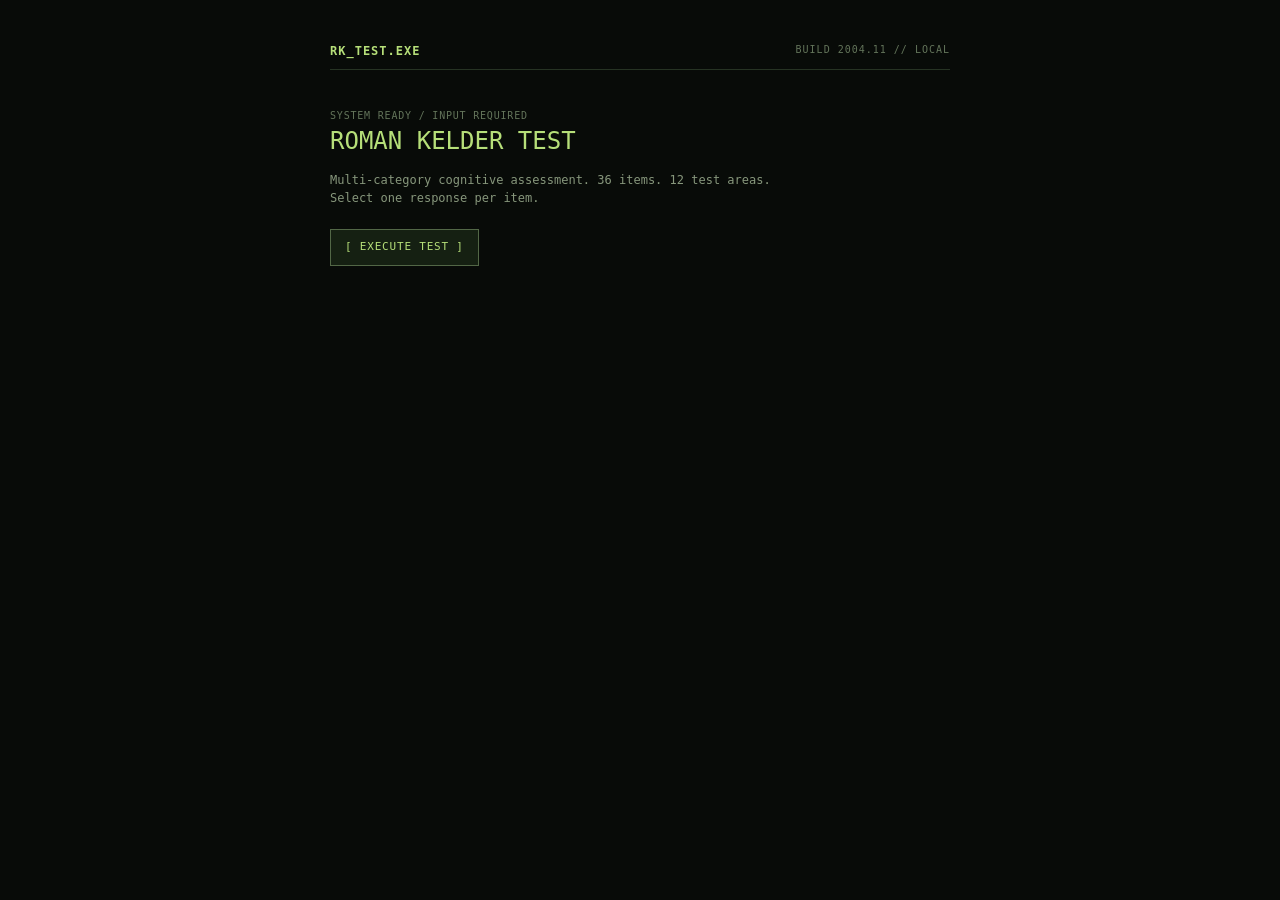
==== roman-kelder-test.html @ cb391447 "Add Roman Kelder Test early-2000s virus terminal edition" ====
<!doctype html>
<html lang="en"><head><meta charset="utf-8"><meta name="viewport" content="width=device-width,initial-scale=1"><title>Roman Kelder Test</title>
<style>
:root{--bg:#080b08;--fg:#b7c7a4;--dim:#63745a;--green:#b6df79;--red:#b45a4d;--line:#263323}
*{box-sizing:border-box}body{margin:0;background:var(--bg);color:var(--fg);font:13px/1.5 "Lucida Console",Monaco,monospace}
main{width:min(620px,calc(100% - 34px));margin:0 auto;padding:42px 0 60px}
header{display:flex;justify-content:space-between;border-bottom:1px solid var(--line);padding-bottom:9px;color:var(--dim);font-size:10px;letter-spacing:1px}.brand{color:var(--green);font-weight:bold;font-size:12px}
section{padding-top:38px}h1{font-size:24px;color:var(--green);font-weight:normal;margin:0 0 12px}h2{font-size:15px;color:#d0d9c5;font-weight:normal;margin:0 0 18px}p{font-size:12px;color:#87977c;max-width:460px;margin:0 0 22px}.small{font-size:10px;color:var(--dim);letter-spacing:.8px}
button{font:inherit;cursor:pointer}.primary{background:#152012;color:var(--green);border:1px solid #526746;padding:9px 14px;font-size:11px;letter-spacing:.8px}.primary:hover{background:#22321a;border-color:var(--green)}.primary:disabled{opacity:.35;cursor:default}.hidden{display:none!important}
.status{display:flex;justify-content:space-between;color:var(--dim);font-size:10px;margin-bottom:8px}.track{height:2px;background:#1c2719;margin-bottom:28px}.track span{display:block;height:2px;background:var(--green);width:0}.category{font-size:10px;color:var(--red);letter-spacing:1.3px;margin-bottom:10px;text-transform:uppercase}
.answers{display:grid;gap:6px}.answer{display:flex;gap:11px;width:100%;text-align:left;background:transparent;border:1px solid #1d2a1a;color:#aab99e;padding:10px 11px;font-size:12px}.answer:hover,.answer.selected{border-color:#6b8554;background:#111b0f;color:#d4e2c8}.key{color:var(--green);font-size:10px;min-width:12px}
.controls{display:flex;justify-content:space-between;align-items:center;margin-top:20px}.back{border:0;background:none;color:var(--dim);padding:8px 0;font-size:10px}.back:hover{color:var(--green)}.score{font-size:34px;color:var(--green);margin:12px 0 3px}.rows{margin-top:22px;border-top:1px solid var(--line)}.row{display:grid;grid-template-columns:150px 1fr 35px;gap:12px;align-items:center;padding:9px 0;border-bottom:1px solid #1b2619;font-size:10px;color:#9eae91}.bar{height:3px;background:#202b1d}.bar i{display:block;height:3px;background:var(--green)}.note{margin-top:20px;font-size:10px;color:var(--dim);max-width:470px}
@media(max-width:460px){main{padding-top:27px}.row{grid-template-columns:115px 1fr 32px}}
</style></head><body><main>
<header><span class="brand">RK_TEST.EXE</span><span>BUILD 2004.11 // LOCAL</span></header>
<section id="home"><div class="small">SYSTEM READY / INPUT REQUIRED</div><h1>ROMAN KELDER TEST</h1><p>Multi-category cognitive assessment. 36 items. 12 test areas. Select one response per item.</p><button class="primary" id="start">[ EXECUTE TEST ]</button></section>
<section id="quiz" class="hidden"><div class="status"><span id="counter">ITEM 01 / 36</span><span id="pct">03%</span></div><div class="track"><span id="fill"></span></div><div class="category" id="category"></div><h2 id="question"></h2><div class="answers" id="answers"></div><div class="controls"><button class="back" id="back">&lt; BACK</button><button class="primary" id="next" disabled>[ CONTINUE ]</button></div></section>
<section id="results" class="hidden"><div class="small">PROCESS COMPLETE</div><h1>RESULT LOG</h1><div class="score" id="score">—</div><div class="small">CORRECT RESPONSES</div><div class="rows" id="rows"></div><p class="note">Experimental test only. Not a validated IQ test or scientific measure of intelligence.</p><button class="primary" id="again">[ RESTART ]</button></section>
</main><script>
const data=[
["Logic","All Neris are Vals. No Vals are Tors. Can a Neri be a Tor?",["Yes","No","Sometimes","Not enough information"],1],
["Logic","If the statement “A or B” is false, what must be true?",["A is true","B is true","Both are false","Both are true"],2],
["Logic","Mira is older than Sol. Sol is older than Ren. Who is youngest?",["Mira","Sol","Ren","Cannot be determined"],2],
["Mathematics","What is 15% of 240?",["24","30","36","40"],2],
["Mathematics","A number is doubled and then 6 is added. The result is 20. What is the number?",["6","7","8","9"],1],
["Mathematics","What comes next: 3, 6, 12, 24, ...?",["36","42","48","54"],2],
["Spatial reasoning","A cube is painted on every face, then cut into 27 equal smaller cubes. How many have paint on exactly two faces?",["8","12","16","20"],1],
["Spatial reasoning","A shape is rotated 180 degrees. Which property stays the same?",["Its orientation","Its colour","Its size","Its position"],2],
["Spatial reasoning","A map uses 1 cm to represent 5 km. Two places are 7 cm apart. What is the real distance?",["12 km","25 km","30 km","35 km"],3],
["Memory","Remember this sequence: 4 – 1 – 8 – 3 – 6. What was the third number?",["1","3","6","8"],3],
["Memory","Which item appeared in this list: oak, glass, river, copper?",["Stone","Copper","Cloud","Silver"],1],
["Memory","Remember: BLUE, 27, LAMP, 9. Which number appeared?",["17","19","27","29"],2],
["Pattern recognition","What comes next: A, C, F, J, O, ...?",["S","T","U","V"],2],
["Pattern recognition","Which number does not fit the pattern?",["16","25","36","48"],3],
["Pattern recognition","Complete the pattern: ▲ ■ ▲ ■ ▲ ...",["▲","■","●","◆"],1],
["Creativity","Which is the most unusual practical use for a paperclip?",["Bookmark","Small hook","Wire sculpture","All are possible"],3],
["Creativity","You need to explain a difficult idea to a child. What is the best starting point?",["Use technical terms","Find a familiar comparison","Repeat the definition","Avoid examples"],1],
["Creativity","A new idea can often come from:",["Combining unrelated concepts","Following the first idea","Avoiding all limits","Copying an existing solution"],0],
["Strategy","You have limited time and three tasks. What should you consider first?",["Which is easiest","Which has the greatest impact and urgency","Which is most enjoyable","Which was assigned last"],1],
["Strategy","An opponent repeatedly chooses the same move. What is the best response?",["Keep doing the same thing","Adapt to exploit the pattern","Quit immediately","Ignore their choices"],1],
["Strategy","A plan is failing halfway through. What is generally the strongest response?",["Continue unchanged","Review the evidence and adjust","Blame the tools","Abandon the goal"],1],
["Language","Which word is closest in meaning to “reluctant”?",["Eager","Unwilling","Certain","Careless"],1],
["Language","Choose the clearest sentence.",["Due to the fact that it rained, we stayed in","Because it rained, we stayed in","It was raining, this caused staying in","Rain was the reason for indoors"],1],
["Language","Book is to reading as fork is to ...",["Drawing","Eating","Writing","Listening"],1],
["Observation","What is most useful when checking whether two accounts describe the same event?",["The writer's mood","Specific time and location","The length of each account","The vocabulary used"],1],
["Observation","A price rises from 80 to 100. What is the percentage increase?",["20%","25%","30%","40%"],1],
["Observation","A machine is louder than usual. What is the best first step?",["Assume it is fine","Check for a change or warning sign","Turn it up","Take it apart immediately"],1],
["Problem solving","A lamp does not turn on. What is the most sensible first check?",["Replace the whole lamp","Check the power source","Paint the switch","Move the furniture"],1],
["Problem solving","You have a 5-litre jug and a 3-litre jug. What is the greatest amount you can measure exactly using them?",["2 litres","3 litres","5 litres","8 litres"],3],
["Problem solving","A task seems impossible. What is most likely to help?",["Break it into smaller parts","Work faster without a plan","Ignore the constraints","Wait for inspiration"],0],
["Adaptability","A new tool changes how your team works. What is the best approach?",["Reject it immediately","Experiment and learn what works","Use it without checking","Wait for everyone else"],1],
["Adaptability","You discover your original assumption was wrong. What should change first?",["Your conclusion","The evidence","The question itself","Nothing"],0],
["Adaptability","When instructions are unclear, a good first step is to:",["Guess and continue","Identify what is unclear and ask","Stop permanently","Do everything at once"],1],
["Social reasoning","A friend becomes unusually quiet during a conversation. What is a thoughtful response?",["Assume they are bored","Ask gently if something is on their mind","Speak louder","Change the subject immediately"],1],
["Social reasoning","Two people disagree strongly. What is most likely to help?",["Decide who is right immediately","Understand what each person is concerned about","Avoid listening","Repeat your own point"],1],
["Social reasoning","Someone gives you critical feedback. What is a useful first response?",["Dismiss it","Ask for a specific example","Argue immediately","Take it as a personal attack"],1]
];
let index=0,answers=Array(data.length).fill(null);const $=id=>document.getElementById(id);
function screen(name){["home","quiz","results"].forEach(s=>$(s).classList.toggle("hidden",s!==name));}
function draw(){const q=data[index],n=index+1,p=Math.round(n/data.length*100);$("counter").textContent=`ITEM ${String(n).padStart(2,"0")} / ${data.length}`;$("pct").textContent=String(p).padStart(2,"0")+"%";$("fill").style.width=p+"%";$("category").textContent=q[0].toUpperCase();$("question").textContent=q[1];$("answers").replaceChildren();q[2].forEach((v,i)=>{const b=document.createElement("button");b.className="answer"+(answers[index]===i?" selected":"");const k=document.createElement("span");k.className="key";k.textContent=String.fromCharCode(65+i);const t=document.createElement("span");t.textContent=v;b.append(k,t);b.onclick=()=>{answers[index]=i;draw();};$("answers").append(b);});$("back").style.visibility=index===0?"hidden":"visible";$("next").disabled=answers[index]===null;$("next").textContent=index===data.length-1?"[ FINISH ]":"[ CONTINUE ]";}
function finish(){screen("results");let total=0,groups={};data.forEach((q,i)=>{if(!groups[q[0]])groups[q[0]]={right:0,count:0};groups[q[0]].count++;if(answers[i]===q[3]){total++;groups[q[0]].right++;}});$("score").textContent=total+" / "+data.length;$("rows").replaceChildren();Object.entries(groups).forEach(([name,g])=>{const r=document.createElement("div");r.className="row";const l=document.createElement("span");l.textContent=name;const m=document.createElement("div");m.className="bar";const f=document.createElement("i");f.style.width=(g.right/g.count*100)+"%";m.append(f);const v=document.createElement("span");v.textContent=g.right+"/"+g.count;r.append(l,m,v);$("rows").append(r);});}
$("start").onclick=()=>{index=0;screen("quiz");draw();};$("back").onclick=()=>{if(index>0){index--;draw();}};$("next").onclick=()=>{if(answers[index]===null)return;if(index<data.length-1){index++;draw();}else finish();};$("again").onclick=()=>{index=0;answers=Array(data.length).fill(null);screen("home");};
</script></body></html>
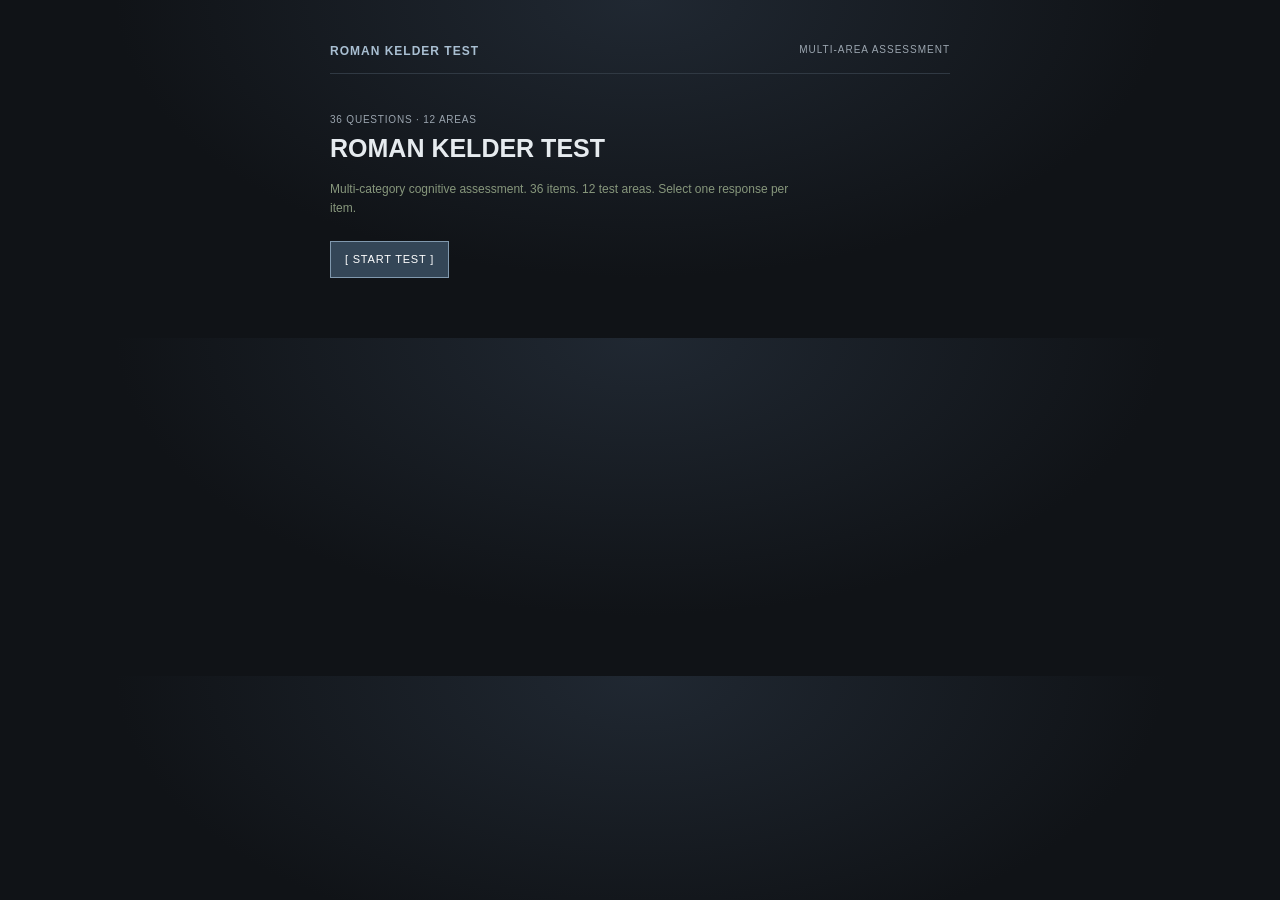
==== commit a2088af3: "Match assessment page to dark professional design" ====
--- a/roman-kelder-test.html
+++ b/roman-kelder-test.html
@@ -1,19 +1,19 @@
 <!doctype html>
 <html lang="en"><head><meta charset="utf-8"><meta name="viewport" content="width=device-width,initial-scale=1"><title>Roman Kelder Test</title>
 <style>
-:root{--bg:#080b08;--fg:#b7c7a4;--dim:#63745a;--green:#b6df79;--red:#b45a4d;--line:#263323}
-*{box-sizing:border-box}body{margin:0;background:var(--bg);color:var(--fg);font:13px/1.5 "Lucida Console",Monaco,monospace}
+:root{--bg:#101317;--fg:#e6ebef;--dim:#9ba5af;--green:#a9bfd2;--red:#a9bfd2;--line:#303943}
+*{box-sizing:border-box}body{margin:0;background:radial-gradient(ellipse at 50% 0%,#202832 0%,var(--bg) 58%);color:var(--fg);font:14px/1.6 Inter,-apple-system,BlinkMacSystemFont,"Segoe UI",Arial,sans-serif}
 main{width:min(620px,calc(100% - 34px));margin:0 auto;padding:42px 0 60px}
-header{display:flex;justify-content:space-between;border-bottom:1px solid var(--line);padding-bottom:9px;color:var(--dim);font-size:10px;letter-spacing:1px}.brand{color:var(--green);font-weight:bold;font-size:12px}
-section{padding-top:38px}h1{font-size:24px;color:var(--green);font-weight:normal;margin:0 0 12px}h2{font-size:15px;color:#d0d9c5;font-weight:normal;margin:0 0 18px}p{font-size:12px;color:#87977c;max-width:460px;margin:0 0 22px}.small{font-size:10px;color:var(--dim);letter-spacing:.8px}
-button{font:inherit;cursor:pointer}.primary{background:#152012;color:var(--green);border:1px solid #526746;padding:9px 14px;font-size:11px;letter-spacing:.8px}.primary:hover{background:#22321a;border-color:var(--green)}.primary:disabled{opacity:.35;cursor:default}.hidden{display:none!important}
-.status{display:flex;justify-content:space-between;color:var(--dim);font-size:10px;margin-bottom:8px}.track{height:2px;background:#1c2719;margin-bottom:28px}.track span{display:block;height:2px;background:var(--green);width:0}.category{font-size:10px;color:var(--red);letter-spacing:1.3px;margin-bottom:10px;text-transform:uppercase}
-.answers{display:grid;gap:6px}.answer{display:flex;gap:11px;width:100%;text-align:left;background:transparent;border:1px solid #1d2a1a;color:#aab99e;padding:10px 11px;font-size:12px}.answer:hover,.answer.selected{border-color:#6b8554;background:#111b0f;color:#d4e2c8}.key{color:var(--green);font-size:10px;min-width:12px}
-.controls{display:flex;justify-content:space-between;align-items:center;margin-top:20px}.back{border:0;background:none;color:var(--dim);padding:8px 0;font-size:10px}.back:hover{color:var(--green)}.score{font-size:34px;color:var(--green);margin:12px 0 3px}.rows{margin-top:22px;border-top:1px solid var(--line)}.row{display:grid;grid-template-columns:150px 1fr 35px;gap:12px;align-items:center;padding:9px 0;border-bottom:1px solid #1b2619;font-size:10px;color:#9eae91}.bar{height:3px;background:#202b1d}.bar i{display:block;height:3px;background:var(--green)}.note{margin-top:20px;font-size:10px;color:var(--dim);max-width:470px}
+header{display:flex;justify-content:space-between;border-bottom:1px solid var(--line);padding-bottom:12px;color:var(--dim);font-size:10px;letter-spacing:1px}.brand{color:var(--green);font-weight:650;font-size:12px}
+section{padding-top:38px}h1{font-size:25px;color:var(--fg);font-weight:650;margin:0 0 12px}h2{font-size:15px;color:#d0d9c5;font-weight:normal;margin:0 0 18px}p{font-size:12px;color:#87977c;max-width:460px;margin:0 0 22px}.small{font-size:10px;color:var(--dim);letter-spacing:.8px}
+button{font:inherit;cursor:pointer}.primary{background:#344657;color:#fff;border:1px solid #8199ae;padding:9px 14px;font-size:11px;letter-spacing:.8px}.primary:hover{background:#40576b;border-color:#b7c8d7}.primary:disabled{opacity:.35;cursor:default}.hidden{display:none!important}
+.status{display:flex;justify-content:space-between;color:var(--dim);font-size:10px;margin-bottom:8px}.track{height:2px;background:#2b333c;margin-bottom:28px}.track span{display:block;height:2px;background:var(--green);width:0}.category{font-size:10px;color:var(--red);letter-spacing:1.3px;margin-bottom:10px;text-transform:uppercase}
+.answers{display:grid;gap:6px}.answer{display:flex;gap:11px;width:100%;text-align:left;background:#1d242c;border:1px solid #303943;color:#e6ebef;padding:10px 11px;font-size:12px}.answer:hover,.answer.selected{border-color:#73889a;background:#242e38;color:#fff}.key{color:var(--green);font-size:10px;min-width:12px}
+.controls{display:flex;justify-content:space-between;align-items:center;margin-top:20px}.back{border:0;background:none;color:var(--dim);padding:8px 0;font-size:10px}.back:hover{color:var(--green)}.score{font-size:34px;color:var(--green);margin:12px 0 3px}.rows{margin-top:22px;border-top:1px solid var(--line)}.row{display:grid;grid-template-columns:150px 1fr 35px;gap:12px;align-items:center;padding:9px 0;border-bottom:1px solid #303943;font-size:10px;color:#c0c8d0}.bar{height:3px;background:#2b333c}.bar i{display:block;height:3px;background:var(--green)}.note{margin-top:20px;font-size:10px;color:var(--dim);max-width:470px}
 @media(max-width:460px){main{padding-top:27px}.row{grid-template-columns:115px 1fr 32px}}
 </style></head><body><main>
-<header><span class="brand">RK_TEST.EXE</span><span>BUILD 2004.11 // LOCAL</span></header>
-<section id="home"><div class="small">SYSTEM READY / INPUT REQUIRED</div><h1>ROMAN KELDER TEST</h1><p>Multi-category cognitive assessment. 36 items. 12 test areas. Select one response per item.</p><button class="primary" id="start">[ EXECUTE TEST ]</button></section>
+<header><span class="brand">ROMAN KELDER TEST</span><span>MULTI-AREA ASSESSMENT</span></header>
+<section id="home"><div class="small">36 QUESTIONS · 12 AREAS</div><h1>ROMAN KELDER TEST</h1><p>Multi-category cognitive assessment. 36 items. 12 test areas. Select one response per item.</p><button class="primary" id="start">[ START TEST ]</button></section>
 <section id="quiz" class="hidden"><div class="status"><span id="counter">ITEM 01 / 36</span><span id="pct">03%</span></div><div class="track"><span id="fill"></span></div><div class="category" id="category"></div><h2 id="question"></h2><div class="answers" id="answers"></div><div class="controls"><button class="back" id="back">&lt; BACK</button><button class="primary" id="next" disabled>[ CONTINUE ]</button></div></section>
 <section id="results" class="hidden"><div class="small">PROCESS COMPLETE</div><h1>RESULT LOG</h1><div class="score" id="score">—</div><div class="small">CORRECT RESPONSES</div><div class="rows" id="rows"></div><p class="note">Experimental test only. Not a validated IQ test or scientific measure of intelligence.</p><button class="primary" id="again">[ RESTART ]</button></section>
 </main><script>
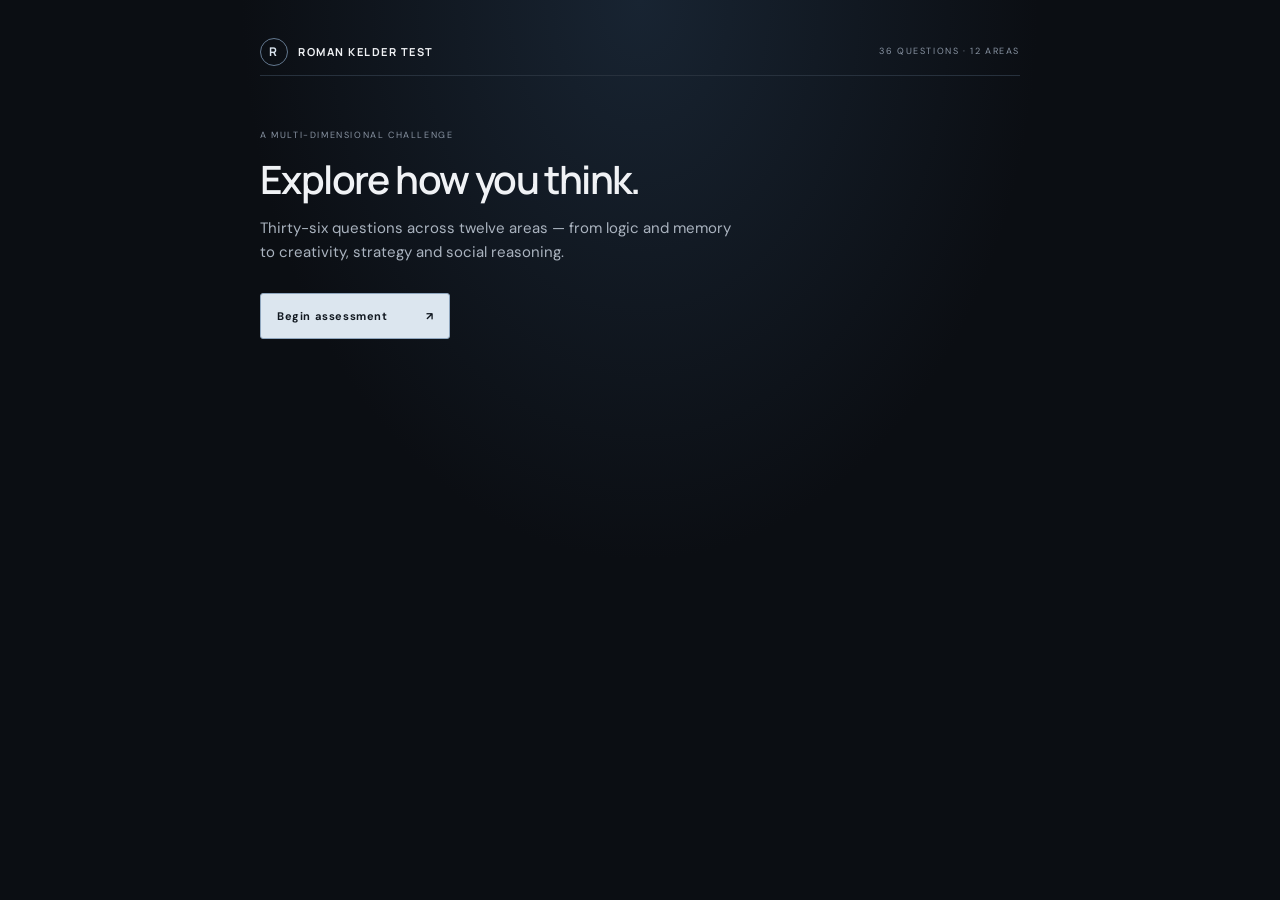
==== commit 8ad734b2: "Redesign assessment page to match premium visual identity" ====
--- a/roman-kelder-test.html
+++ b/roman-kelder-test.html
@@ -1,21 +1,24 @@
 <!doctype html>
-<html lang="en"><head><meta charset="utf-8"><meta name="viewport" content="width=device-width,initial-scale=1"><title>Roman Kelder Test</title>
+<html lang="en"><head><meta charset="utf-8"><meta name="viewport" content="width=device-width,initial-scale=1"><meta name="theme-color" content="#0b0e13"><title>Roman Kelder Test — Assessment</title>
+<link rel="preconnect" href="https://fonts.googleapis.com"><link rel="preconnect" href="https://fonts.gstatic.com" crossorigin><link href="https://fonts.googleapis.com/css2?family=DM+Sans:wght@400;500;600;700&family=Manrope:wght@400;500;600;700;800&display=swap" rel="stylesheet">
 <style>
-:root{--bg:#101317;--fg:#e6ebef;--dim:#9ba5af;--green:#a9bfd2;--red:#a9bfd2;--line:#303943}
-*{box-sizing:border-box}body{margin:0;background:radial-gradient(ellipse at 50% 0%,#202832 0%,var(--bg) 58%);color:var(--fg);font:14px/1.6 Inter,-apple-system,BlinkMacSystemFont,"Segoe UI",Arial,sans-serif}
-main{width:min(620px,calc(100% - 34px));margin:0 auto;padding:42px 0 60px}
-header{display:flex;justify-content:space-between;border-bottom:1px solid var(--line);padding-bottom:12px;color:var(--dim);font-size:10px;letter-spacing:1px}.brand{color:var(--green);font-weight:650;font-size:12px}
-section{padding-top:38px}h1{font-size:25px;color:var(--fg);font-weight:650;margin:0 0 12px}h2{font-size:15px;color:#d0d9c5;font-weight:normal;margin:0 0 18px}p{font-size:12px;color:#87977c;max-width:460px;margin:0 0 22px}.small{font-size:10px;color:var(--dim);letter-spacing:.8px}
-button{font:inherit;cursor:pointer}.primary{background:#344657;color:#fff;border:1px solid #8199ae;padding:9px 14px;font-size:11px;letter-spacing:.8px}.primary:hover{background:#40576b;border-color:#b7c8d7}.primary:disabled{opacity:.35;cursor:default}.hidden{display:none!important}
-.status{display:flex;justify-content:space-between;color:var(--dim);font-size:10px;margin-bottom:8px}.track{height:2px;background:#2b333c;margin-bottom:28px}.track span{display:block;height:2px;background:var(--green);width:0}.category{font-size:10px;color:var(--red);letter-spacing:1.3px;margin-bottom:10px;text-transform:uppercase}
-.answers{display:grid;gap:6px}.answer{display:flex;gap:11px;width:100%;text-align:left;background:#1d242c;border:1px solid #303943;color:#e6ebef;padding:10px 11px;font-size:12px}.answer:hover,.answer.selected{border-color:#73889a;background:#242e38;color:#fff}.key{color:var(--green);font-size:10px;min-width:12px}
-.controls{display:flex;justify-content:space-between;align-items:center;margin-top:20px}.back{border:0;background:none;color:var(--dim);padding:8px 0;font-size:10px}.back:hover{color:var(--green)}.score{font-size:34px;color:var(--green);margin:12px 0 3px}.rows{margin-top:22px;border-top:1px solid var(--line)}.row{display:grid;grid-template-columns:150px 1fr 35px;gap:12px;align-items:center;padding:9px 0;border-bottom:1px solid #303943;font-size:10px;color:#c0c8d0}.bar{height:3px;background:#2b333c}.bar i{display:block;height:3px;background:var(--green)}.note{margin-top:20px;font-size:10px;color:var(--dim);max-width:470px}
-@media(max-width:460px){main{padding-top:27px}.row{grid-template-columns:115px 1fr 32px}}
+:root{color-scheme:dark;--bg:#0b0e13;--panel:#111720;--fg:#f0f2f5;--dim:#8994a3;--accent:#a9bfd5;--line:#27313d}
+*{box-sizing:border-box}body{margin:0;min-height:100vh;background:radial-gradient(ellipse at 50% 0,#182432 0,transparent 44%),var(--bg);color:var(--fg);font:14px/1.65 "DM Sans",Arial,sans-serif}
+main{width:min(760px,calc(100% - 40px));margin:0 auto;padding:28px 0 60px}
+header{height:48px;display:flex;align-items:center;justify-content:space-between;border-bottom:1px solid var(--line);color:var(--dim);font-size:9px;letter-spacing:1.6px}.brand{display:flex;align-items:center;gap:10px;color:var(--fg);font:700 11px "Manrope";letter-spacing:1.5px}.brand:before{content:"R";display:grid;place-items:center;width:26px;height:26px;border:1px solid #63788f;border-radius:50%;font-size:12px;color:#dce6f0}
+section{padding-top:52px}h1{font:600 39px/1.2 "Manrope";letter-spacing:-1.6px;color:var(--fg);margin:13px 0}h2{font:600 25px/1.4 "Manrope";letter-spacing:-.6px;color:var(--fg);margin:0 0 24px}.small,.category{font-size:9px;color:var(--dim);letter-spacing:1.6px}.intro-copy{font-size:15px;color:#aab3bf;max-width:480px;margin:0 0 28px}
+button{font:inherit;cursor:pointer}.primary{display:flex;align-items:center;gap:38px;background:#dce6ef;color:#111820;border:1px solid #8ea5bd;border-radius:3px;padding:13px 16px;font-size:11px;font-weight:700;letter-spacing:.6px}.primary:hover{background:#fff}.primary:disabled{opacity:.35;cursor:default}.hidden{display:none!important}
+.status{display:flex;justify-content:space-between;color:var(--dim);font-size:9px;letter-spacing:1.4px;margin-bottom:12px}.status b{color:var(--fg)}.track{height:2px;background:#222c37;margin-bottom:38px}.track span{display:block;height:2px;background:var(--accent);width:0;transition:width .2s}.category{color:#9fb4ca;margin-bottom:12px;text-transform:uppercase}
+.answers{display:grid;grid-template-columns:1fr 1fr;gap:10px}.answer{display:flex;align-items:center;gap:12px;min-height:56px;width:100%;text-align:left;background:var(--panel);border:1px solid var(--line);border-radius:3px;color:#e6ebef;padding:12px 14px;font-size:13px;transition:border-color .15s,background .15s}.answer:hover,.answer.selected{border-color:#829ab3;background:#182331;color:#fff}.key{color:var(--accent);font-size:10px;min-width:13px;font-weight:700}
+.controls{display:flex;justify-content:space-between;align-items:center;margin-top:24px}.back{border:0;background:none;color:var(--dim);padding:8px 0;font-size:11px}.back:hover{color:var(--fg)}
+.score{font:700 54px "Manrope";letter-spacing:-2px;color:var(--fg);margin:18px 0 2px}.rows{margin-top:28px;border-top:1px solid var(--line)}.row{display:grid;grid-template-columns:160px 1fr 42px;gap:16px;align-items:center;padding:13px 0;border-bottom:1px solid var(--line);font-size:12px;color:#c0c8d0}.bar{height:3px;background:#222c37}.bar i{display:block;height:3px;background:var(--accent)}.note{margin:25px 0;font-size:11px;color:var(--dim);max-width:520px}
+@media(max-width:560px){main{width:calc(100% - 32px);padding-top:20px}section{padding-top:38px}h1{font-size:33px}.answers{grid-template-columns:1fr}.row{grid-template-columns:112px 1fr 35px;gap:10px}.status{font-size:8px}}
+@media(prefers-reduced-motion:reduce){.track span{transition:none}}
 </style></head><body><main>
-<header><span class="brand">ROMAN KELDER TEST</span><span>MULTI-AREA ASSESSMENT</span></header>
-<section id="home"><div class="small">36 QUESTIONS · 12 AREAS</div><h1>ROMAN KELDER TEST</h1><p>Multi-category cognitive assessment. 36 items. 12 test areas. Select one response per item.</p><button class="primary" id="start">[ START TEST ]</button></section>
-<section id="quiz" class="hidden"><div class="status"><span id="counter">ITEM 01 / 36</span><span id="pct">03%</span></div><div class="track"><span id="fill"></span></div><div class="category" id="category"></div><h2 id="question"></h2><div class="answers" id="answers"></div><div class="controls"><button class="back" id="back">&lt; BACK</button><button class="primary" id="next" disabled>[ CONTINUE ]</button></div></section>
-<section id="results" class="hidden"><div class="small">PROCESS COMPLETE</div><h1>RESULT LOG</h1><div class="score" id="score">—</div><div class="small">CORRECT RESPONSES</div><div class="rows" id="rows"></div><p class="note">Experimental test only. Not a validated IQ test or scientific measure of intelligence.</p><button class="primary" id="again">[ RESTART ]</button></section>
+<header><span class="brand">ROMAN KELDER TEST</span><span>36 QUESTIONS · 12 AREAS</span></header>
+<section id="home"><div class="small">A MULTI-DIMENSIONAL CHALLENGE</div><h1>Explore how you think.</h1><p class="intro-copy">Thirty-six questions across twelve areas — from logic and memory to creativity, strategy and social reasoning.</p><button class="primary" id="start">Begin assessment <span>↗</span></button></section>
+<section id="quiz" class="hidden"><div class="status"><span id="counter">ITEM 01 / 36</span><span id="pct">03%</span></div><div class="track"><span id="fill"></span></div><div class="category" id="category"></div><h2 id="question"></h2><div class="answers" id="answers"></div><div class="controls"><button class="back" id="back">&larr; Back</button><button class="primary" id="next" disabled>Continue <span>→</span></button></div></section>
+<section id="results" class="hidden"><div class="small">ASSESSMENT COMPLETE</div><h1>Your results.</h1><div class="score" id="score">—</div><div class="small">CORRECT RESPONSES</div><div class="rows" id="rows"></div><p class="note">This is an experimental quiz, not a validated IQ test or scientific measure of intelligence. Results are intended for curiosity and reflection.</p><button class="primary" id="again">Retake assessment <span>↻</span></button></section>
 </main><script>
 const data=[
 ["Logic","All Neris are Vals. No Vals are Tors. Can a Neri be a Tor?",["Yes","No","Sometimes","Not enough information"],1],
@@ -57,7 +60,7 @@
 ];
 let index=0,answers=Array(data.length).fill(null);const $=id=>document.getElementById(id);
 function screen(name){["home","quiz","results"].forEach(s=>$(s).classList.toggle("hidden",s!==name));}
-function draw(){const q=data[index],n=index+1,p=Math.round(n/data.length*100);$("counter").textContent=`ITEM ${String(n).padStart(2,"0")} / ${data.length}`;$("pct").textContent=String(p).padStart(2,"0")+"%";$("fill").style.width=p+"%";$("category").textContent=q[0].toUpperCase();$("question").textContent=q[1];$("answers").replaceChildren();q[2].forEach((v,i)=>{const b=document.createElement("button");b.className="answer"+(answers[index]===i?" selected":"");const k=document.createElement("span");k.className="key";k.textContent=String.fromCharCode(65+i);const t=document.createElement("span");t.textContent=v;b.append(k,t);b.onclick=()=>{answers[index]=i;draw();};$("answers").append(b);});$("back").style.visibility=index===0?"hidden":"visible";$("next").disabled=answers[index]===null;$("next").textContent=index===data.length-1?"[ FINISH ]":"[ CONTINUE ]";}
+function draw(){const q=data[index],n=index+1,p=Math.round(n/data.length*100);$("counter").textContent=`QUESTION ${String(n).padStart(2,"0")} / ${data.length}`;$("pct").textContent=String(p).padStart(2,"0")+"%";$("fill").style.width=p+"%";$("category").textContent=q[0].toUpperCase();$("question").textContent=q[1];$("answers").replaceChildren();q[2].forEach((v,i)=>{const b=document.createElement("button");b.className="answer"+(answers[index]===i?" selected":"");const k=document.createElement("span");k.className="key";k.textContent=String.fromCharCode(65+i);const t=document.createElement("span");t.textContent=v;b.append(k,t);b.onclick=()=>{answers[index]=i;draw();};$("answers").append(b);});$("back").style.visibility=index===0?"hidden":"visible";$("next").disabled=answers[index]===null;$("next").innerHTML=index===data.length-1?"Finish <span>✓</span>":"Continue <span>→</span>";}
 function finish(){screen("results");let total=0,groups={};data.forEach((q,i)=>{if(!groups[q[0]])groups[q[0]]={right:0,count:0};groups[q[0]].count++;if(answers[i]===q[3]){total++;groups[q[0]].right++;}});$("score").textContent=total+" / "+data.length;$("rows").replaceChildren();Object.entries(groups).forEach(([name,g])=>{const r=document.createElement("div");r.className="row";const l=document.createElement("span");l.textContent=name;const m=document.createElement("div");m.className="bar";const f=document.createElement("i");f.style.width=(g.right/g.count*100)+"%";m.append(f);const v=document.createElement("span");v.textContent=g.right+"/"+g.count;r.append(l,m,v);$("rows").append(r);});}
 $("start").onclick=()=>{index=0;screen("quiz");draw();};$("back").onclick=()=>{if(index>0){index--;draw();}};$("next").onclick=()=>{if(answers[index]===null)return;if(index<data.length-1){index++;draw();}else finish();};$("again").onclick=()=>{index=0;answers=Array(data.length).fill(null);screen("home");};
 </script></body></html>
